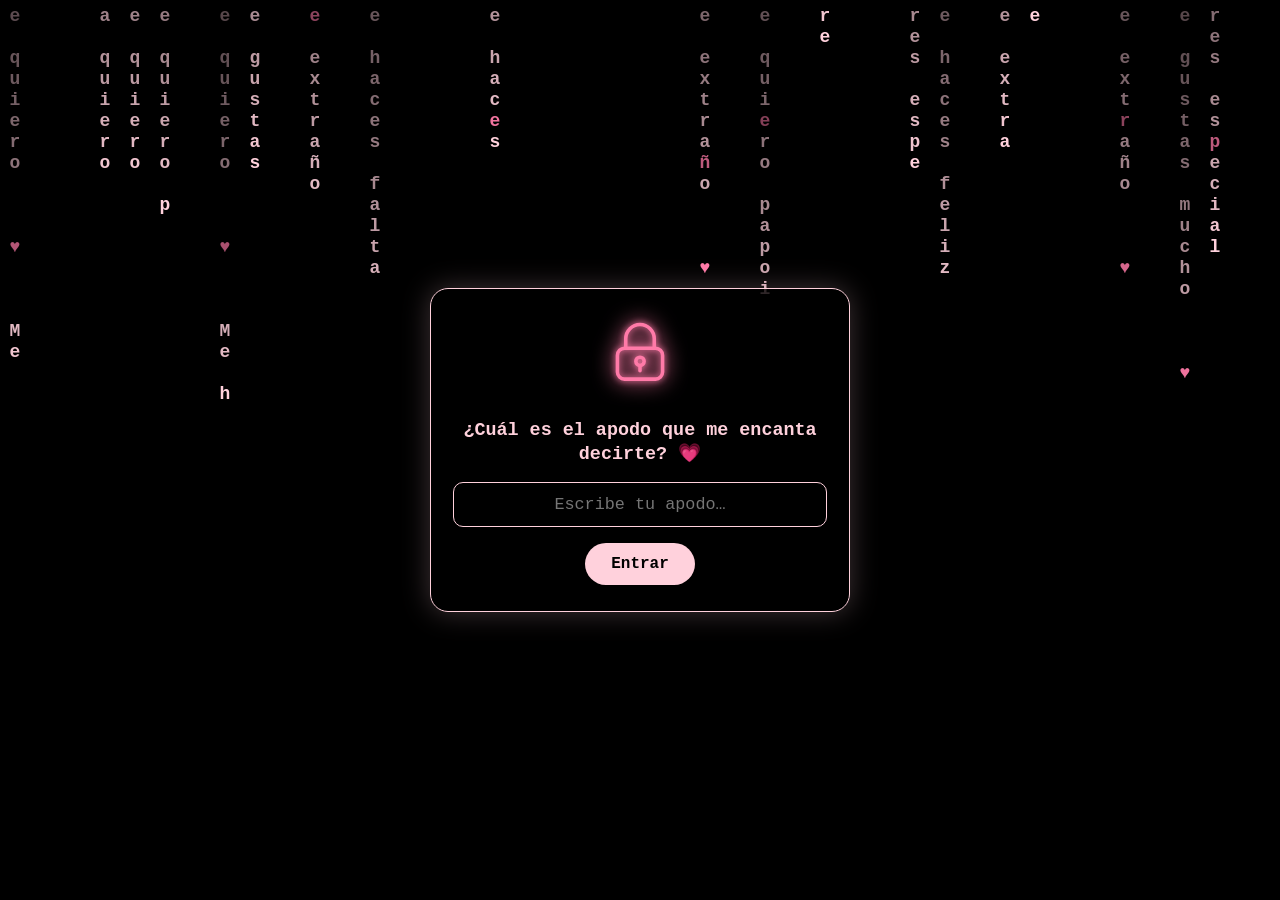
==== index.html @ 85e70103 "Add files via upload" ====
<!DOCTYPE html>
<html lang="es">
<head>
<meta charset="UTF-8">
<meta name="viewport" content="width=device-width, initial-scale=1, viewport-fit=cover">
<meta name="theme-color" content="#000000">
<title>Para Mabel 💗</title>
<style>
  *{box-sizing:border-box}
  html,body{margin:0;height:100%;background:#000;overflow:hidden;font-family:Georgia,"Times New Roman",serif}
  .escena{position:fixed;inset:0;width:100%;height:100%;border:0;background:#000;opacity:0;transition:opacity 1.2s ease}
  .escena.vista{opacity:1}

  #puente{position:fixed;inset:0;z-index:30;background:#000;display:flex;flex-direction:column;align-items:center;justify-content:center;gap:14px;
          padding:24px;text-align:center;color:#ffd1dc;opacity:0;pointer-events:none;transition:opacity .9s ease}
  #puente.on{opacity:1;pointer-events:auto}
  #puente p{margin:0;opacity:0;transform:translateY(12px);transition:opacity 1s ease,transform 1s ease}
  #puente p.on{opacity:1;transform:none}
  #p1{font-size:clamp(1.1rem,4.4vw,1.6rem);font-style:italic}
  #p2{font-size:clamp(1.6rem,7vw,2.6rem);font-weight:700;color:#ff7aa8;text-shadow:0 0 18px rgba(255,122,168,.6)}
  .vuelan{position:absolute;inset:0;overflow:hidden;pointer-events:none}
  .vuelan i{position:absolute;bottom:-12%;font-style:normal;opacity:0;animation:sube linear forwards}
  @keyframes sube{0%{opacity:0;transform:translate(0,0) rotate(-10deg)}15%{opacity:.9}
    50%{transform:translate(var(--dx),-55vh) rotate(12deg)}100%{opacity:0;transform:translate(calc(var(--dx)*-.6),-120vh) rotate(-8deg)}}

  #sig{position:fixed;left:50%;bottom:calc(22px + env(safe-area-inset-bottom,0px));transform:translate(-50%,20px);z-index:20;
       background:rgba(0,0,0,.55);color:#ffd1dc;border:1px solid #ffd1dc;border-radius:999px;padding:11px 26px;
       font:inherit;font-size:1rem;cursor:pointer;opacity:0;pointer-events:none;transition:opacity .8s,transform .8s;
       backdrop-filter:blur(4px);-webkit-backdrop-filter:blur(4px);box-shadow:0 0 18px rgba(255,209,220,.3)}
  #sig.on{opacity:1;transform:translate(-50%,0);pointer-events:auto;animation:late 1.6s ease-in-out infinite}
  #sig:active{filter:brightness(1.2)}
  @keyframes late{50%{box-shadow:0 0 28px rgba(255,122,168,.75)}}
</style>
</head>
<body>

<div id="puente">
  <div class="vuelan" id="vuelan"></div>
  <p id="p1"></p>
  <p id="p2"></p>
</div>
<button id="sig" type="button"></button>

<script>
const ESCENAS = [
  { src: 'escenas/1-inicio/index.html' },
  { src: 'escenas/2-mariposas/index.html',
    puente: ['Gracias por decir que sí, Mabel…', 'mira lo que causas en mí 🦋'],
    boton: 'Sigue ✨' },
  { src: 'escenas/3-corazones/index.html',
    puente: ['Y esas mariposas…', 'se volvieron corazones 💗'],
    boton: 'Sigue 💗' },
  { src: 'escenas/4-tulipanes/index.html',
    puente: ['Y como mereces todo lo bonito,', 'te traje tulipanes 🌷'],
    boton: 'Una última cosa 🌷' }
];
const BOTON_SIGUIENTE = [ 'Hay algo más para ti 🦋', 'Sigue ✨', 'Sigue 💗' ];

const puente = document.getElementById('puente');
const p1 = document.getElementById('p1'), p2 = document.getElementById('p2');
const sig = document.getElementById('sig'), vuelan = document.getElementById('vuelan');
let actual = -1, frame = null, ocupado = false, pendiente = false;
const espera = ms => new Promise(r => setTimeout(r, ms));

function crearFrame(i){
  const f = document.createElement('iframe');
  f.className = 'escena';
  f.src = ESCENAS[i].src;
  f.setAttribute('allow', 'autoplay; fullscreen');
  f.title = 'escena ' + (i + 1);
  document.body.insertBefore(f, puente);
  return f;
}

function esperarCarga(f){
  return new Promise(r => { f.addEventListener('load', r, { once: true }); setTimeout(r, 6000); });
}

function llenarMariposas(emoji){
  vuelan.innerHTML = '';
  for (let k = 0; k < 16; k++){
    const b = document.createElement('i');
    b.textContent = emoji;
    b.style.left = Math.random() * 100 + '%';
    b.style.fontSize = (22 + Math.random() * 30) + 'px';
    b.style.setProperty('--dx', (Math.random() * 160 - 80) + 'px');
    b.style.animationDuration = (3.5 + Math.random() * 3) + 's';
    b.style.animationDelay = (Math.random() * 2.5) + 's';
    vuelan.appendChild(b);
  }
}

function mostrarBoton(){
  if (actual < 0 || actual >= ESCENAS.length - 1) return;
  sig.textContent = BOTON_SIGUIENTE[actual] || 'Sigue ✨';
  sig.classList.add('on');
}

async function ir(i){
  if (ocupado) return;
  ocupado = true;
  pendiente = false;
  sig.classList.remove('on');
  try {
    const E = ESCENAS[i];
    if (frame){
      const emoji = i === 1 ? '🦋' : i === 2 ? '💗' : '🌷';
      llenarMariposas(emoji);
      p1.textContent = E.puente[0]; p2.textContent = E.puente[1];
      puente.classList.add('on');
      await espera(900);
      p1.classList.add('on'); await espera(1500);
      p2.classList.add('on'); await espera(2200);
      const viejo = frame;
      frame = crearFrame(i);
      await esperarCarga(frame);
      await espera(400);
      viejo.remove();
      puente.classList.remove('on');
      frame.classList.add('vista');
      await espera(1000);
      p1.classList.remove('on'); p2.classList.remove('on'); vuelan.innerHTML = '';
    } else {
      frame = crearFrame(i);
      await esperarCarga(frame);
      frame.classList.add('vista');
    }
    actual = i;
  } finally {
    ocupado = false;
  }
  if (pendiente){ pendiente = false; mostrarBoton(); }
}

addEventListener('message', e => {
  if (!frame || e.source !== frame.contentWindow) return;
  const d = e.data || {};
  if (d.tipo === 'listo'){
    if (ocupado) pendiente = true; else mostrarBoton();
  }
  if (d.tipo === 'reiniciar') location.reload();
});
sig.addEventListener('click', () => { if (!ocupado && actual < ESCENAS.length - 1) ir(actual + 1); });

ir(0);
</script>
</body>
</html>
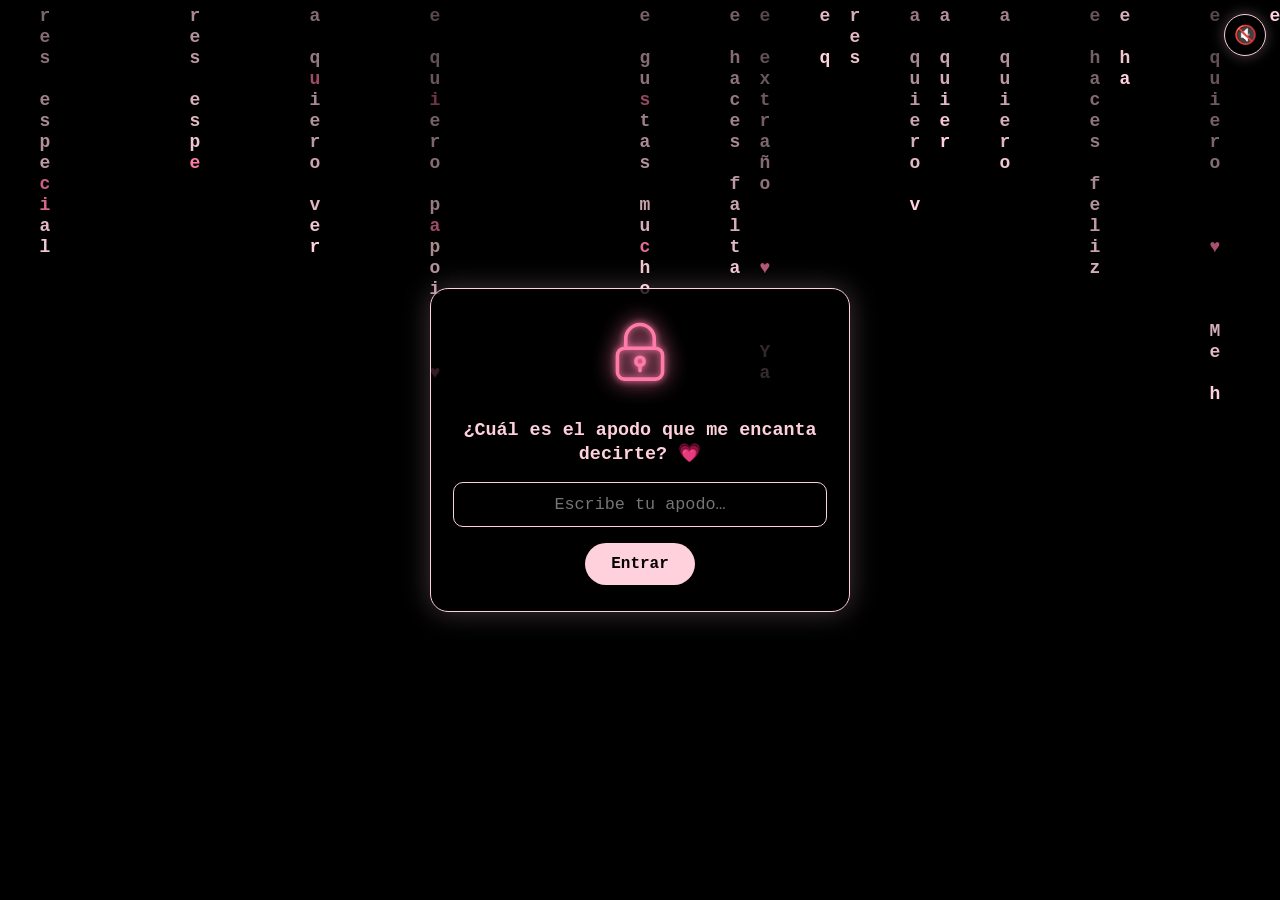
==== commit 57875af2: "Add files via upload" ====
--- a/index.html
+++ b/index.html
@@ -30,6 +30,11 @@
   #sig.on{opacity:1;transform:translate(-50%,0);pointer-events:auto;animation:late 1.6s ease-in-out infinite}
   #sig:active{filter:brightness(1.2)}
   @keyframes late{50%{box-shadow:0 0 28px rgba(255,122,168,.75)}}
+
+  #mus{position:fixed;top:calc(14px + env(safe-area-inset-top,0px));right:14px;z-index:40;width:42px;height:42px;border-radius:50%;
+       background:rgba(0,0,0,.55);color:#ffd1dc;border:1px solid #ffd1dc;font-size:1.15rem;line-height:1;cursor:pointer;
+       backdrop-filter:blur(4px);-webkit-backdrop-filter:blur(4px);box-shadow:0 0 14px rgba(255,209,220,.3)}
+  #mus:active{filter:brightness(1.3)}
 </style>
 </head>
 <body>
@@ -40,6 +45,8 @@
   <p id="p2"></p>
 </div>
 <button id="sig" type="button"></button>
+<button id="mus" type="button" aria-label="Música">🔇</button>
+<audio id="musica" src="musica.mp3" loop preload="auto"></audio>
 
 <script>
 const ESCENAS = [
@@ -139,8 +146,26 @@
     if (ocupado) pendiente = true; else mostrarBoton();
   }
   if (d.tipo === 'reiniciar') location.reload();
+  if (d.tipo === 'gesto') sonar();
 });
 sig.addEventListener('click', () => { if (!ocupado && actual < ESCENAS.length - 1) ir(actual + 1); });
+
+const musica = document.getElementById('musica'), mbtn = document.getElementById('mus');
+musica.volume = 0.6;
+let quiere = true;
+function icono(){ mbtn.textContent = musica.paused ? '🔇' : '🔊'; }
+function sonar(){
+  if (!quiere || !musica.paused) return;
+  const p = musica.play();
+  if (p && p.catch) p.catch(() => {});
+}
+musica.addEventListener('play', icono);
+musica.addEventListener('pause', icono);
+mbtn.addEventListener('click', () => {
+  if (musica.paused){ quiere = true; sonar(); } else { quiere = false; musica.pause(); }
+});
+['pointerdown', 'keydown', 'touchstart'].forEach(ev => addEventListener(ev, sonar, { passive: true }));
+sonar();
 
 ir(0);
 </script>
